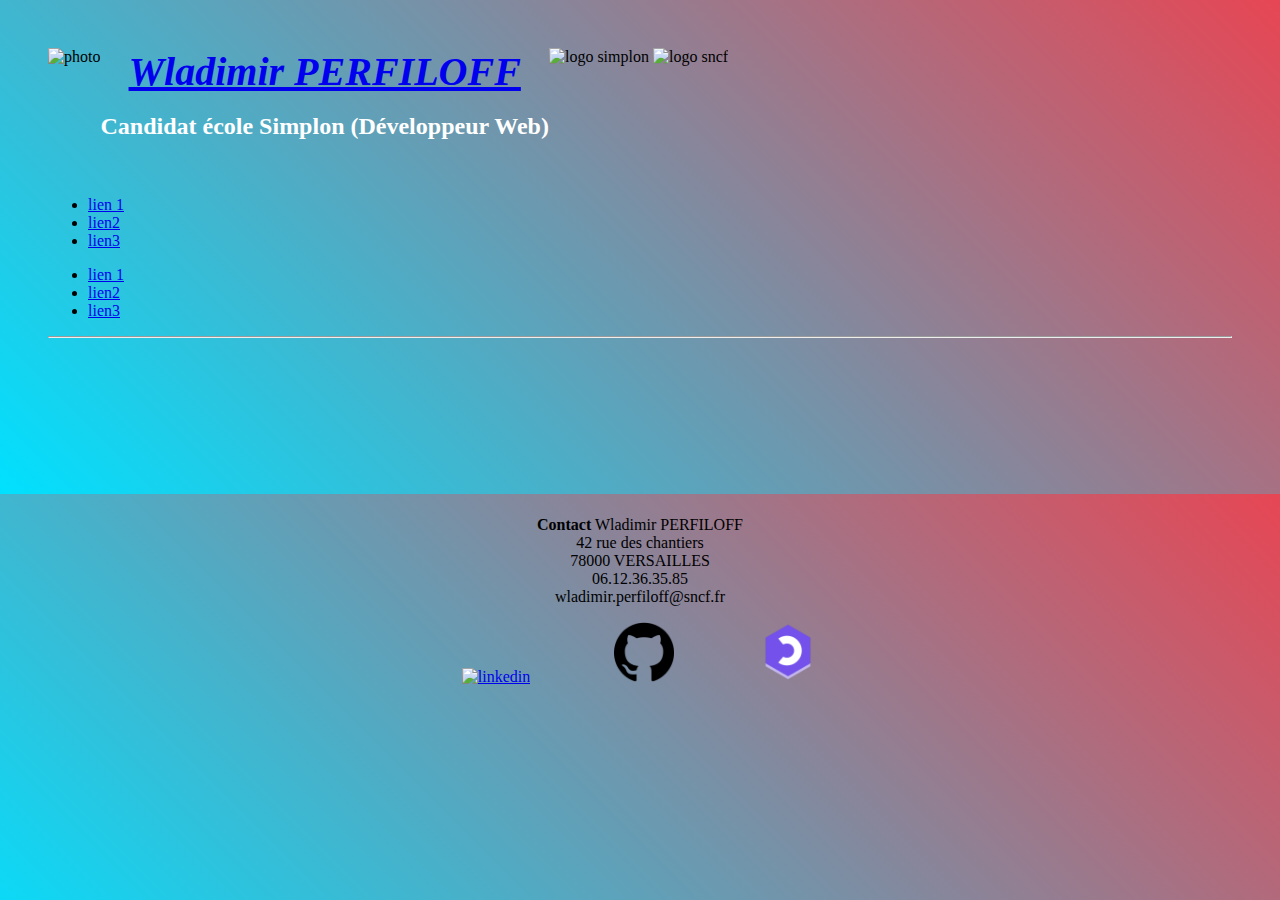
==== index.html @ 5564c2e7 "Update index.html" ====
<!DOCTYPE html>
<html lang="fr">
<head>
    <meta charset="UTF-8">
    <meta http-equiv="X-UA-Compatible" content="IE=edge">
    <meta name="viewport" content="width=device-width, initial-scale=1.0">
    <title>Wladimir PERFILOFF</title>
    <link rel="icon" href="img/avatar.jpg">
    <link rel="stylesheet" href="simplon.css">
</head>

<body>
    <header class="header">
        <div class="header_center">
            <img src="img/photo.jpg" alt="photo" class="photo">
        </div>
        <div>
        <h1 class="name"><a href="index.html"><em>Wladimir PERFILOFF</em></a></h1><br>
        <h2 class="work">Candidat école Simplon (Développeur Web)</h2>
    </div>
        <div class="logo">
            <img src="img/simplon.png" alt="logo simplon" class="logo_simplon">
            <img src="img/sncf.png" alt="logo sncf" class="logo_sncf">
        </div>
    </header> 
    <div class="main">
        <div></div>
        <div class="avatar"> <img src="img/avatar.jpg" alt="">
        </div>
     
        <aside class="slide_barre">
            <ul>
                <li><a href="#">lien 1</a></li>
                <li><a href="#">lien2</a></li>
                <li><a href="#">lien3</a></li>
            </ul>
            <ul>
                <li><a href="#">lien 1</a></li>
                <li><a href="#">lien2</a></li>
                <li><a href="#">lien3</a></li>
            </ul>
        </aside> 
    </div>
     <hr>
    <footer class="footer">
        <div class="map">
            <iframe src="https://www.google.com/maps/embed?pb=!1m18!1m12!1m3!1d2628.3279969630103!2d2.1383327154907468!3d48.79471831314214!2m3!1f0!2f0!3f0!3m2!1i1024!2i768!4f13.1!3m3!1m2!1s0x47e67c337fcab27d%3A0xac7ad3ec5b3e0080!2s42%20Rue%20des%20Chantiers%2C%2078000%20Versailles!5e0!3m2!1sfr!2sfr!4v1679324725659!5m2!1sfr!2sfr" width="300px" height= auto style="border:0;" allowfullscreen="" loading="lazy" referrerpolicy="no-referrer-when-downgrade"></iframe>
        </div>
        <div class="contact">
            <p><strong>Contact</strong> Wladimir PERFILOFF <br> 42 rue des chantiers <br>78000 VERSAILLES <br>06.12.36.35.85 <br>wladimir.perfiloff@sncf.fr</p>

        </div>
        <div class="social">
        <a href="https://www.linkedin.com/in/wladimir-perfiloff-76b847147/"><img src="img/linkedin.avif" alt="linkedin" class="RS"></a>
        <a href="https://github.com/Wlad-dev/Wlad-dev.github.io"><img src="img/guitHub.png" alt="github" class="RS"></a>
        <a href="https://openclassrooms.com/fr/members/xbh7r9gq9b02"><img src="img/open_class_room.png" alt=" open class room" class="RS"></a>
        </div>
    </footer>
</body>

</html>
---- simplon.css ----
/*ALL*/ 
*{                                                                                           
    box-sizing: border-box;
}

                                              /* HEADER*/

.header{
    display: flex;
    margin-bottom: 40px;
}
.header_center{
    flex-direction: column;
}
.name{
    text-align: center ;
    color: white;
    margin: 0%;
    font-size: 2.5em;
    font-family: Georgia, 'Times New Roman', Times, serif;
}

.photo{
    width: auto;
    height: 200px;
    margin: 0%;

}

.work{
    text-align: center ;
    color: white;
    margin: 0%;
}                                              
.logo{
    float: right;
    margin: 0%;
   
} 
.logo_sncf, .logo_simplon{
    width: 80px;
    height: 60px;
} 
/*                              
.nav {
    text-align: center;
    background-image: linear-gradient(45deg,  rgb(231, 70, 84), rgb(0, 225, 255)) ;
}
.nav a{
    color: rgb(255, 255, 255);
    text-decoration: none;
    margin: 60px;
    
}
.nav a:hover{
    color: red;
}  
*/                

                                              /*BODY*/
body {
    background-image: linear-gradient(45deg, rgb(0, 225, 255), rgb(231, 70, 84)) ;
     padding: 40px;
}

.avatar
    {
     display: flex;
     justify-content: center;
}
/*
.avatar{
    display: flex;
    justify-content: center;
}
*/
.aside{
    flex: none;
   width: 200px;
}
 


                                              /*FOOTER*/

footer{
    text-align: center;
    height: 100px;
}

.RS{
    width: auto;
    height: 60px;
}

img.RS{
    margin: 0 40px;
}
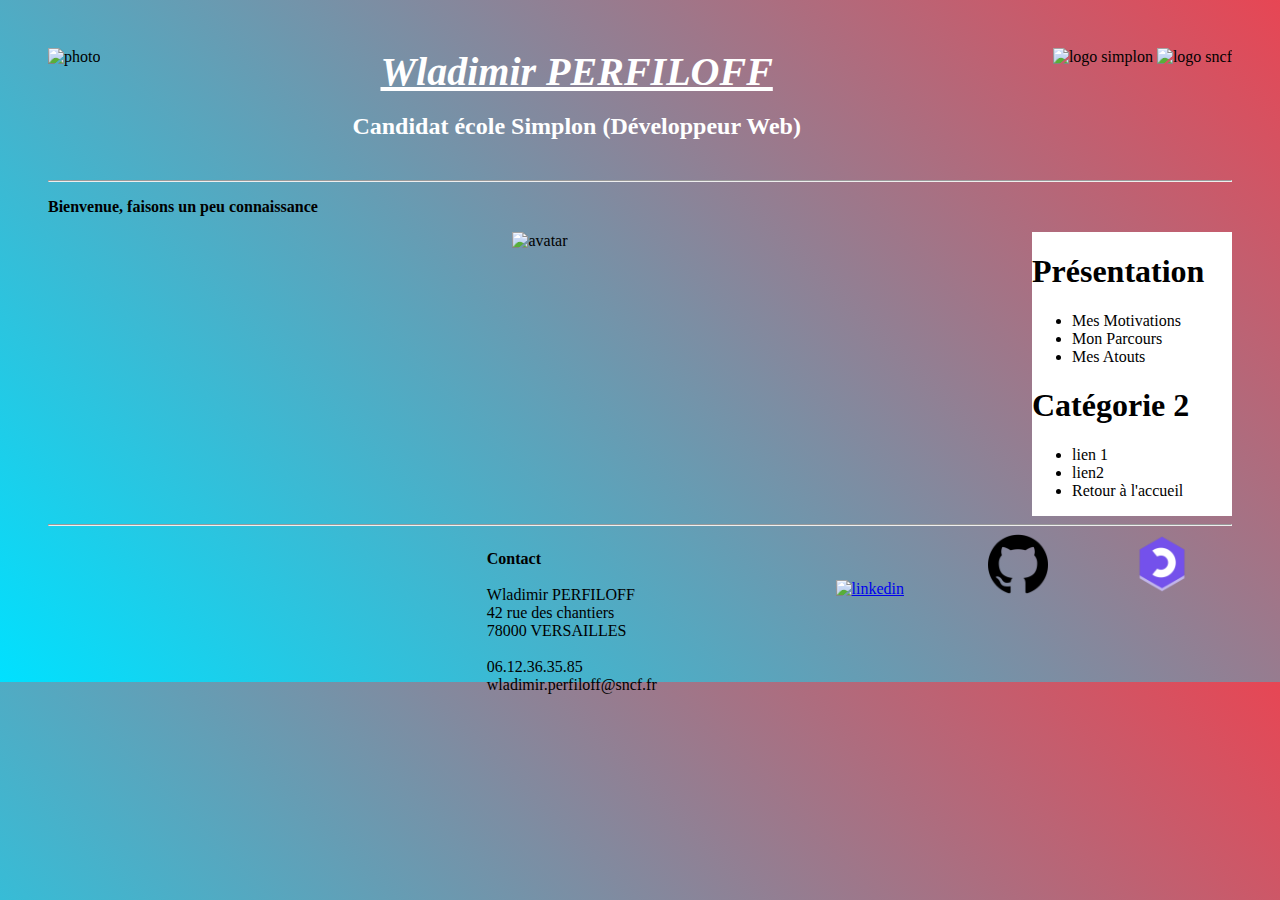
==== commit 16488bfa: "Update index.html" ====
--- a/index.html
+++ b/index.html
@@ -10,6 +10,9 @@
 </head>
 
 <body>
+
+<!-- header-->   
+
     <header class="header">
         <div class="header_center">
             <img src="img/photo.jpg" alt="photo" class="photo">
@@ -23,31 +26,45 @@
             <img src="img/sncf.png" alt="logo sncf" class="logo_sncf">
         </div>
     </header> 
+    <hr>
+
+<!--content-->
+
+    <div class="welcome">
+        <p><strong>Bienvenue, faisons un peu connaissance</strong></p>
+    </div>
     <div class="main">
-        <div></div>
-        <div class="avatar"> <img src="img/avatar.jpg" alt="">
+        <div class="first_flex"></div>
+        <div class="avatar"> <img src="img/avatar.jpg" alt="avatar">
         </div>
-     
+
+<!-- slide barre-->  
+
         <aside class="slide_barre">
+            <h1>Présentation</h1>
+            <ul>
+                <li><a href="motivations.html">Mes Motivations</a></li>
+                <li><a href="parcours.html">Mon Parcours</a></li>
+                <li><a href="atouts.html">Mes Atouts</a></li>
+            </ul>
+            <h1>Catégorie 2</h1>
             <ul>
                 <li><a href="#">lien 1</a></li>
                 <li><a href="#">lien2</a></li>
-                <li><a href="#">lien3</a></li>
-            </ul>
-            <ul>
-                <li><a href="#">lien 1</a></li>
-                <li><a href="#">lien2</a></li>
-                <li><a href="#">lien3</a></li>
+                <li><a href="index.html">Retour à l'accueil</a></li>
             </ul>
         </aside> 
     </div>
-     <hr>
+
+<!-- footer-->
+
+     <hr class="body_end">
     <footer class="footer">
         <div class="map">
             <iframe src="https://www.google.com/maps/embed?pb=!1m18!1m12!1m3!1d2628.3279969630103!2d2.1383327154907468!3d48.79471831314214!2m3!1f0!2f0!3f0!3m2!1i1024!2i768!4f13.1!3m3!1m2!1s0x47e67c337fcab27d%3A0xac7ad3ec5b3e0080!2s42%20Rue%20des%20Chantiers%2C%2078000%20Versailles!5e0!3m2!1sfr!2sfr!4v1679324725659!5m2!1sfr!2sfr" width="300px" height= auto style="border:0;" allowfullscreen="" loading="lazy" referrerpolicy="no-referrer-when-downgrade"></iframe>
         </div>
         <div class="contact">
-            <p><strong>Contact</strong> Wladimir PERFILOFF <br> 42 rue des chantiers <br>78000 VERSAILLES <br>06.12.36.35.85 <br>wladimir.perfiloff@sncf.fr</p>
+            <p><strong>Contact</strong><br><br> Wladimir PERFILOFF <br> 42 rue des chantiers <br>78000 VERSAILLES <br><br>06.12.36.35.85 <br>wladimir.perfiloff@sncf.fr</p>
 
         </div>
         <div class="social">
--- a/simplon.css
+++ b/simplon.css
@@ -1,12 +1,24 @@
-                                              /*ALL*/ 
+/*ALL*/
+
+
 *{                                                                                           
     box-sizing: border-box;
 }
 
-                                              /* HEADER*/
 
+/* HEADER*/
+
+
+
+.header a{
+    color: #FFF;
+}
+.header a:hover{
+    color: red;
+}
 .header{
     display: flex;
+    justify-content: space-between;
     margin-bottom: 40px;
 }
 .header_center{
@@ -41,58 +53,62 @@
     width: 80px;
     height: 60px;
 } 
-/*                              
-.nav {
-    text-align: center;
-    background-image: linear-gradient(45deg,  rgb(231, 70, 84), rgb(0, 225, 255)) ;
-}
-.nav a{
-    color: rgb(255, 255, 255);
-    text-decoration: none;
-    margin: 60px;
-    
-}
-.nav a:hover{
-    color: red;
-}  
-*/                
 
-                                              /*BODY*/
+/*BODY*/
+
+
+
+
 body {
     background-image: linear-gradient(45deg, rgb(0, 225, 255), rgb(231, 70, 84)) ;
      padding: 40px;
 }
 
-.avatar
-    {
-     display: flex;
-     justify-content: center;
+.main{
+    display: flex;
+    justify-content: space-between;
 }
-/*
+
+
 .avatar{
     display: flex;
     justify-content: center;
+    width: 700px;
+    height: auto;
 }
-*/
-.aside{
+.slide_barre{
     flex: none;
    width: 200px;
+   background: #FFF;
+}
+
+.slide_barre a{
+    text-decoration: none;
+    color: black;
+}
+.slide_barre a:hover{
+    color: rgb(0, 225, 255);
 }
  
 
 
-                                              /*FOOTER*/
+/*FOOTER*/
 
-footer{
-    text-align: center;
+
+.footer{
+    display: flex;
+    justify-content: space-between;
     height: 100px;
 }
 
-.RS{
+.social{
+    justify-content: flex-end;
+}
+
+
+
+img.RS{
     width: auto;
     height: 60px;
-}
-
-img.RS{
     margin: 0 40px;
 }
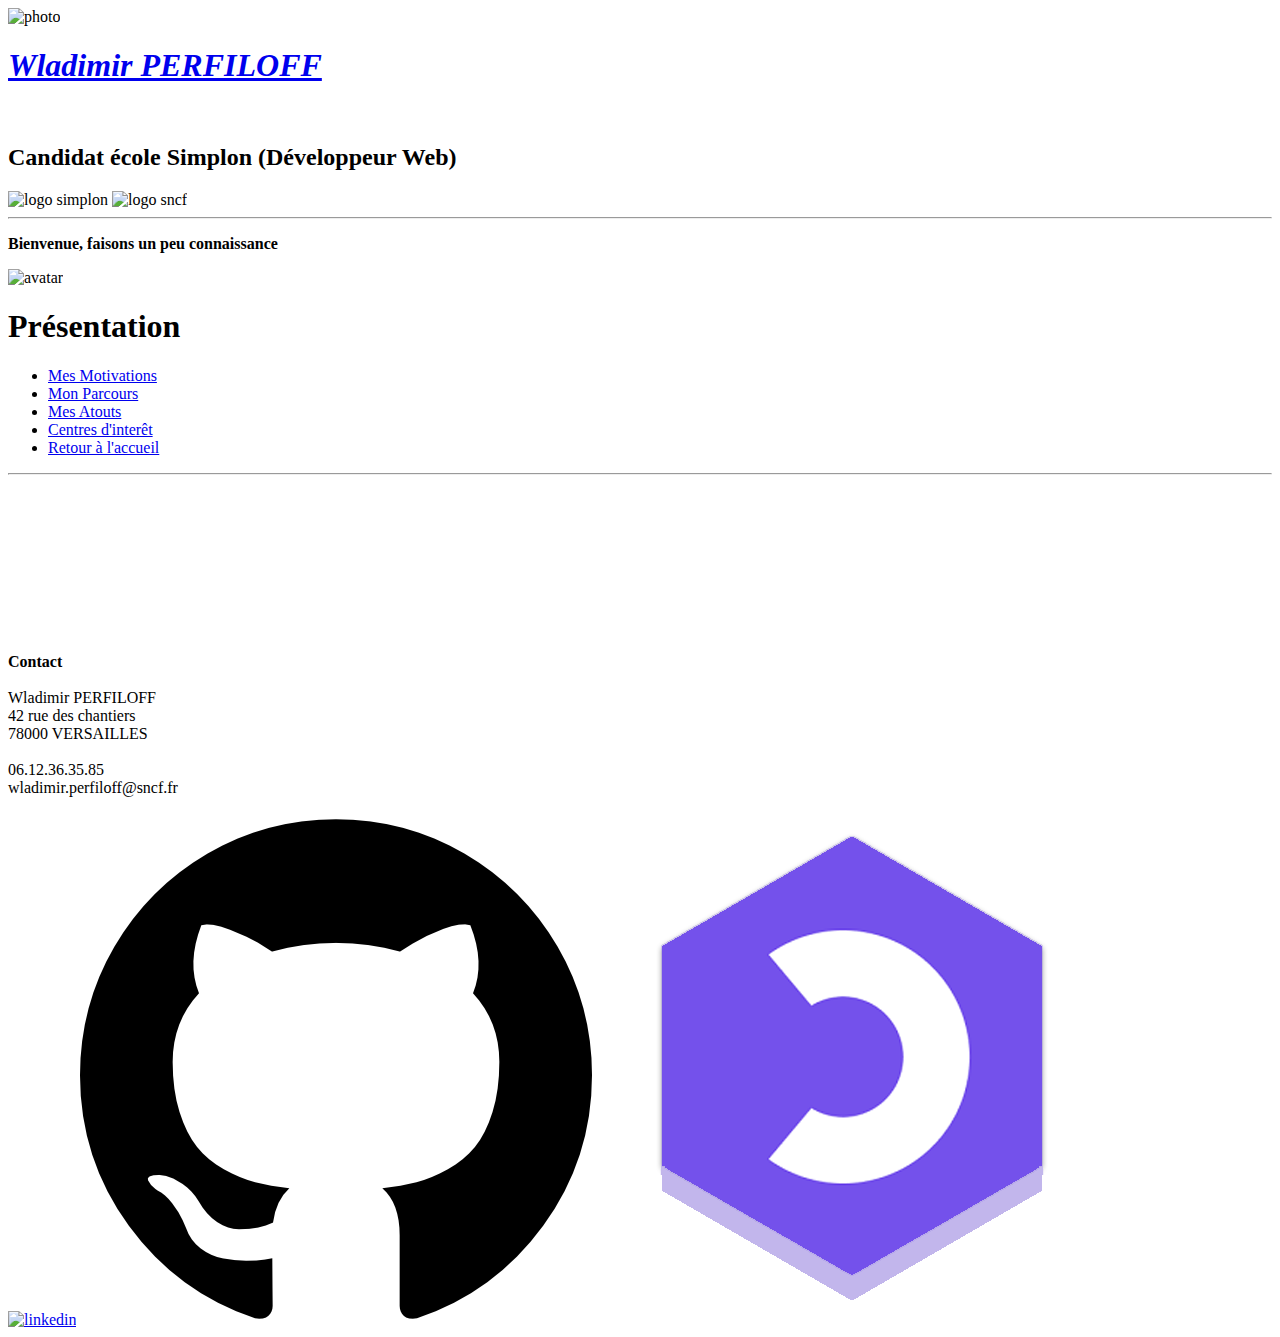
==== commit af6b915c: "Add files via upload" ====
--- a/index.html
+++ b/index.html
@@ -20,7 +20,7 @@
         <div>
         <h1 class="name"><a href="index.html"><em>Wladimir PERFILOFF</em></a></h1><br>
         <h2 class="work">Candidat école Simplon (Développeur Web)</h2>
-    </div>
+        </div>
         <div class="logo">
             <img src="img/simplon.png" alt="logo simplon" class="logo_simplon">
             <img src="img/sncf.png" alt="logo sncf" class="logo_sncf">
@@ -35,7 +35,8 @@
     </div>
     <div class="main">
         <div class="first_flex"></div>
-        <div class="avatar"> <img src="img/avatar.jpg" alt="avatar">
+        <div class="avatar"> 
+            <img src="img/avatar.jpg" alt="avatar">
         </div>
 
 <!-- slide barre-->  
@@ -46,11 +47,7 @@
                 <li><a href="motivations.html">Mes Motivations</a></li>
                 <li><a href="parcours.html">Mon Parcours</a></li>
                 <li><a href="atouts.html">Mes Atouts</a></li>
-            </ul>
-            <h1>Catégorie 2</h1>
-            <ul>
-                <li><a href="#">lien 1</a></li>
-                <li><a href="#">lien2</a></li>
+                <li><a href="interets.html">Centres d'interêt</a></li>
                 <li><a href="index.html">Retour à l'accueil</a></li>
             </ul>
         </aside> 
@@ -58,21 +55,20 @@
 
 <!-- footer-->
 
-     <hr class="body_end">
+    <hr class="body_end">
     <footer class="footer">
         <div class="map">
             <iframe src="https://www.google.com/maps/embed?pb=!1m18!1m12!1m3!1d2628.3279969630103!2d2.1383327154907468!3d48.79471831314214!2m3!1f0!2f0!3f0!3m2!1i1024!2i768!4f13.1!3m3!1m2!1s0x47e67c337fcab27d%3A0xac7ad3ec5b3e0080!2s42%20Rue%20des%20Chantiers%2C%2078000%20Versailles!5e0!3m2!1sfr!2sfr!4v1679324725659!5m2!1sfr!2sfr" width="300px" height= auto style="border:0;" allowfullscreen="" loading="lazy" referrerpolicy="no-referrer-when-downgrade"></iframe>
         </div>
         <div class="contact">
             <p><strong>Contact</strong><br><br> Wladimir PERFILOFF <br> 42 rue des chantiers <br>78000 VERSAILLES <br><br>06.12.36.35.85 <br>wladimir.perfiloff@sncf.fr</p>
-
         </div>
         <div class="social">
-        <a href="https://www.linkedin.com/in/wladimir-perfiloff-76b847147/"><img src="img/linkedin.avif" alt="linkedin" class="RS"></a>
-        <a href="https://github.com/Wlad-dev/Wlad-dev.github.io"><img src="img/guitHub.png" alt="github" class="RS"></a>
-        <a href="https://openclassrooms.com/fr/members/xbh7r9gq9b02"><img src="img/open_class_room.png" alt=" open class room" class="RS"></a>
+            <a href="https://www.linkedin.com/in/wladimir-perfiloff-76b847147/"><img src="img/linkedin.avif" alt="linkedin" class="RS"></a>
+            <a href="https://github.com/Wlad-dev/Wlad-dev.github.io"><img src="img/guitHub.png" alt="github" class="RS"></a>
+            <a href="https://openclassrooms.com/fr/members/xbh7r9gq9b02"><img src="img/open_class_room.png" alt=" open class room" class="RS"></a>
         </div>
     </footer>
 </body>
 
-</html>
+</html>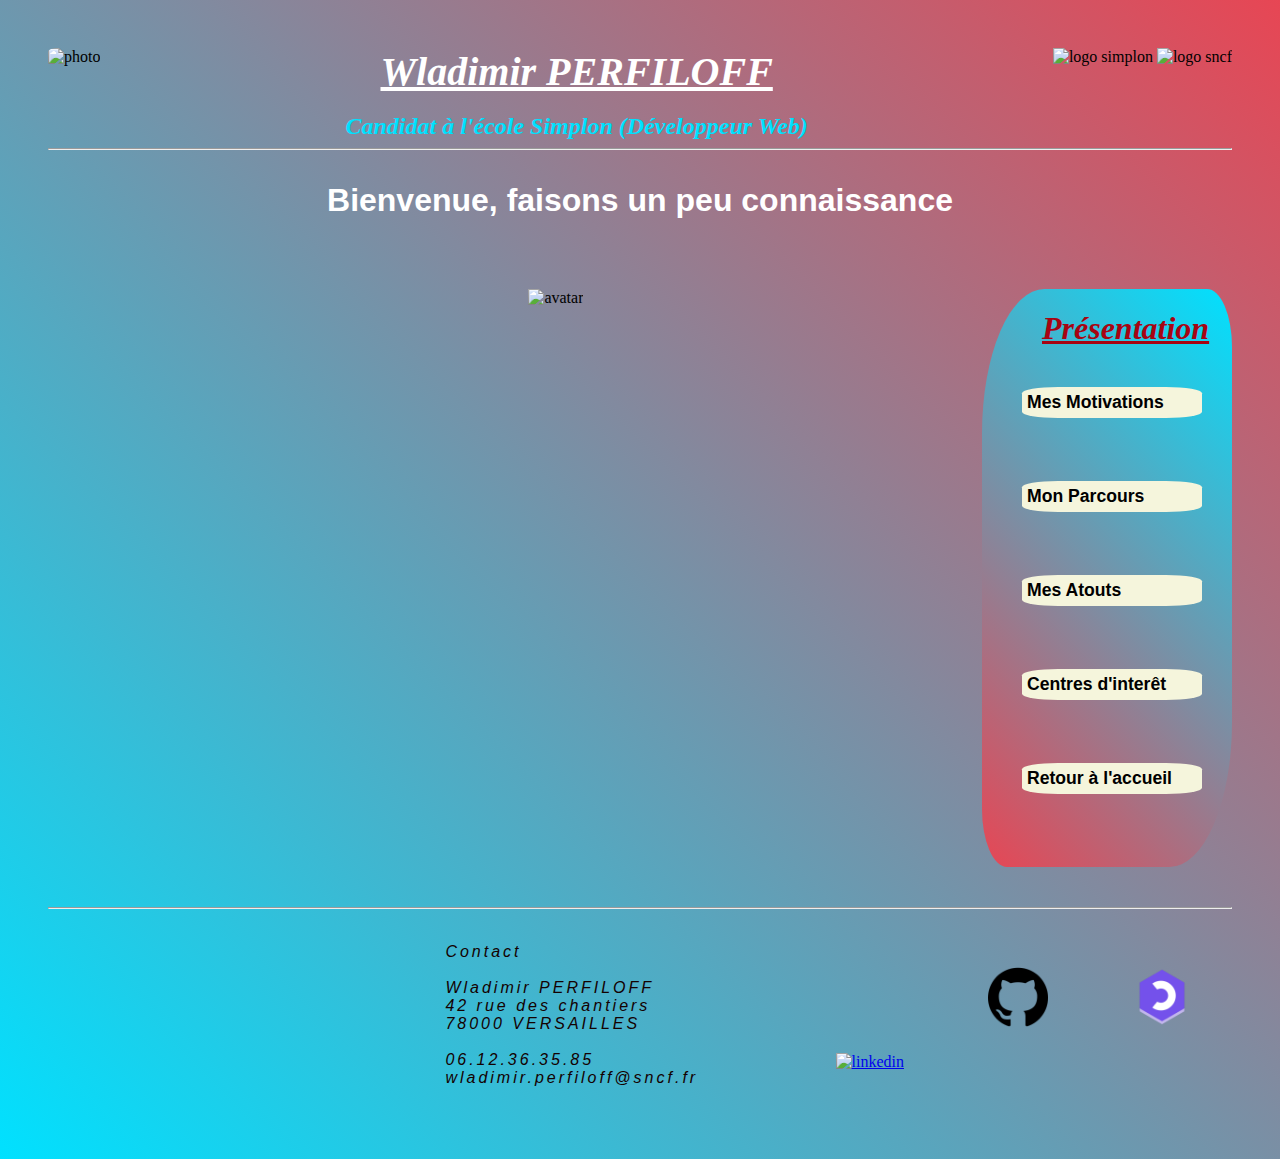
==== commit 92d5454d: "Add files via upload" ====
--- a/index.html
+++ b/index.html
@@ -19,7 +19,7 @@
         </div>
         <div>
         <h1 class="name"><a href="index.html"><em>Wladimir PERFILOFF</em></a></h1><br>
-        <h2 class="work">Candidat école Simplon (Développeur Web)</h2>
+        <h2 class="work"><em> Candidat à l'école Simplon (Développeur Web)</em></h2>
         </div>
         <div class="logo">
             <img src="img/simplon.png" alt="logo simplon" class="logo_simplon">
--- a/simplon.css
+++ b/simplon.css
@@ -0,0 +1,196 @@
+/*ALL*/
+
+
+*{                                                                                           
+    box-sizing: border-box;
+}
+
+
+/* HEADER*/
+
+
+
+.header a{
+    color: #FFF;
+}
+
+.header a:hover{
+    color: red;
+}
+
+.header{
+    display: flex;
+    justify-content: space-between;
+    margin:0%;
+}
+
+.header_center{
+    flex-direction: column;
+    flex-grow: 0;
+}
+
+.photo{
+    width: auto;
+    height: 200px;
+    margin: 0%;
+    border-radius: 20%;
+}
+
+.name{
+    text-align: center ;
+    color: white;
+    margin: 0%;
+    font-size: 2.5em;
+    font-family: Georgia, 'Times New Roman', Times, serif;
+}
+
+.work{
+    text-align: center ;
+    color: rgb(0, 225, 255);
+    margin: 0%;
+}       
+
+.logo{
+    float: right;
+    margin: 0%;
+} 
+
+.logo_sncf, .logo_simplon{
+    width: 80px;
+    height: 60px;
+} 
+
+
+
+/*BODY*/
+
+
+body{
+    background: no-repeat center center / cover linear-gradient(45deg, rgb(0, 225, 255), rgb(231, 70, 84))  ;
+     padding: 40px;
+}
+
+.welcome{
+    text-align: center;
+    font-size: 2em;
+    font-family:cursive, sans-serif ;
+    color: #FFF;
+    margin-bottom: 70px;
+}
+
+.main{
+    display: flex;
+    justify-content: space-between;
+    height:auto
+}
+
+/* CONTENT*/
+
+.first_flex{
+    display: flex;
+    flex-grow: .35;
+}
+
+.first_flex_pres{
+    display: flex;
+    flex-grow:.7;
+}
+
+.avatar{
+    display: flex;
+    justify-content: center;
+    flex-grow: .3;
+    width: 700px;
+    height: auto;
+}
+
+.content li{
+    padding-bottom: 40px;
+    font-size: 1.2em;
+    font-weight: bold;
+    font-family: cursive, sans-serif;
+    list-style-type: circle;
+    margin-right: 50px;
+    width: 700px;
+    height: auto;
+}
+
+/*SLIDE BARRE*/
+
+.slide_barre{
+   flex: none;
+   width: 250px;
+   background: linear-gradient(45deg, rgb(231, 70, 84), rgb(0, 225, 255))  ;
+   border-radius: 25% 10%;
+   margin-bottom: 10px;
+   padding-bottom: 10px;
+}
+
+.slide_barre h1{
+    padding-left: 60px;
+    text-decoration: underline;
+    font-style: italic;
+    color: rgb(167, 4, 18);
+    margin-bottom: 40px;
+}
+
+
+.slide_barre a{
+    text-decoration: none;
+    font-weight:700;
+    color: black;
+    list-style-type: none; 
+}
+
+.slide_barre li{
+    list-style-type: none;
+    margin-top: 0%;
+    margin-bottom: 30%;
+    margin-right: 30px;
+    padding: 5px;
+    font-size: 1.1em;
+    font-family: Verdana, Geneva, Tahoma, sans-serif;
+    background-color: beige;
+    border-radius: 20%;
+}
+
+.slide_barre a:hover{
+    color: rgb(255, 2, 2);
+}
+
+ 
+
+/*FOOTER*/
+
+.footer{
+    display: flex;
+    justify-content: space-between;
+    align-self: baseline;
+    height: auto;
+    padding-top: 10px;
+}
+
+.body_end{
+    margin-top: 30px;
+}
+
+.footer p{
+    font-family:Impact, Haettenschweiler, 'Arial Narrow Bold', sans-serif;
+    font-weight: 100;
+    font-style: italic;
+    color: #140101;
+    letter-spacing: 3px;
+}
+.map{
+    margin-top: 30px;
+}
+
+.social{
+    justify-content: flex-end;
+}
+
+img.RS{
+    width: auto;
+    height: 60px;
+    margin: 40px 40px;
+}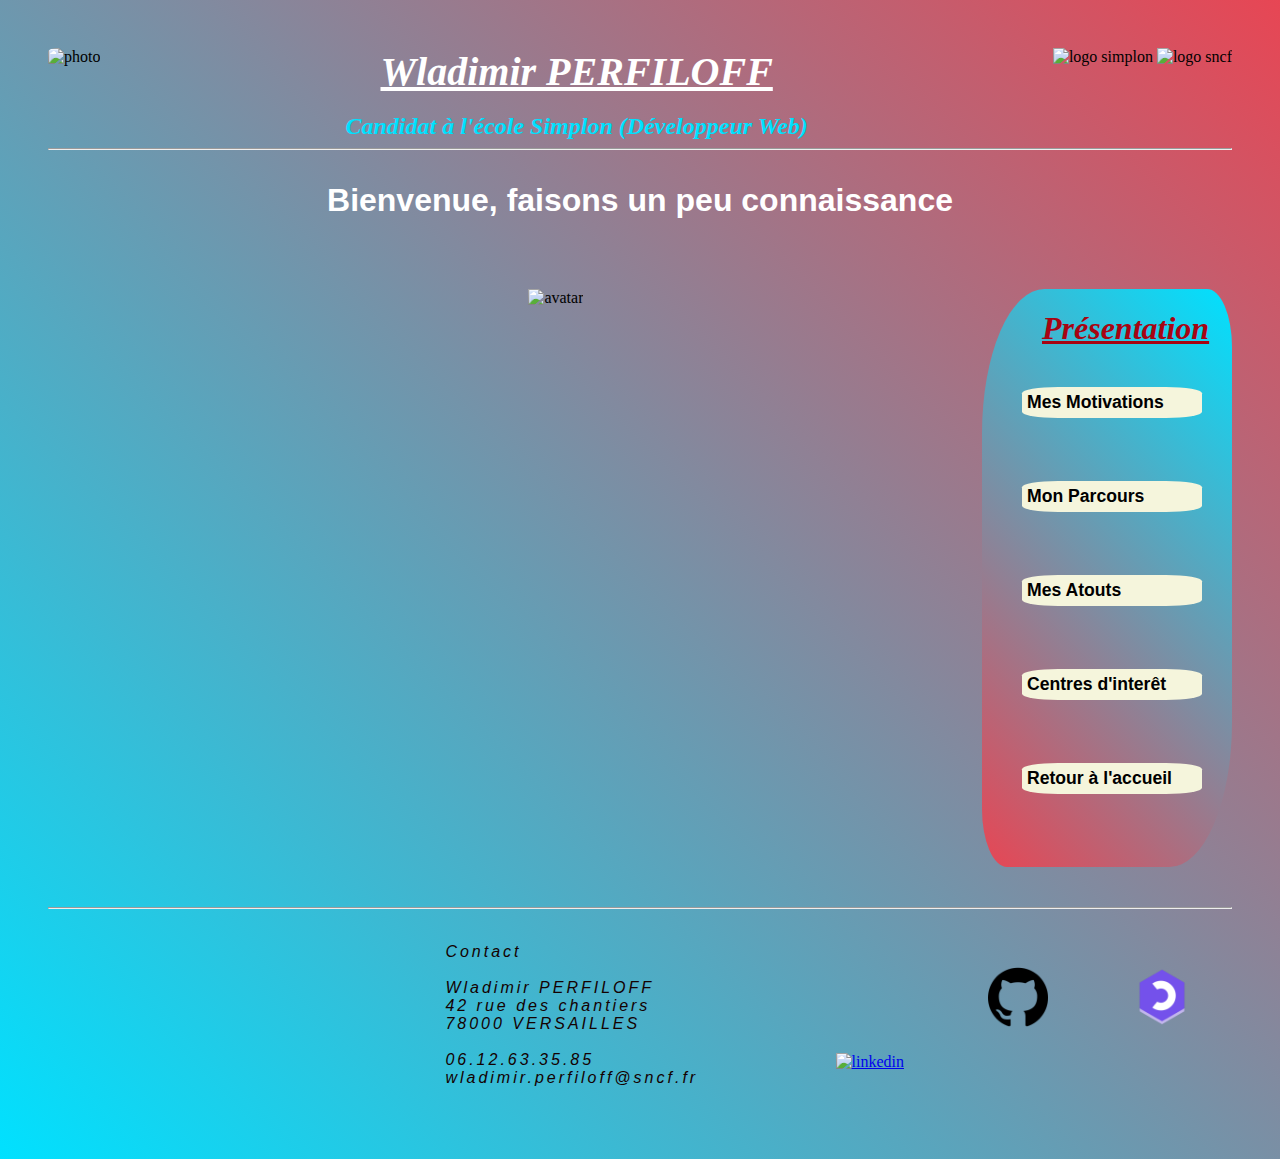
==== commit 581c5576: "Update index.html" ====
--- a/index.html
+++ b/index.html
@@ -61,7 +61,7 @@
             <iframe src="https://www.google.com/maps/embed?pb=!1m18!1m12!1m3!1d2628.3279969630103!2d2.1383327154907468!3d48.79471831314214!2m3!1f0!2f0!3f0!3m2!1i1024!2i768!4f13.1!3m3!1m2!1s0x47e67c337fcab27d%3A0xac7ad3ec5b3e0080!2s42%20Rue%20des%20Chantiers%2C%2078000%20Versailles!5e0!3m2!1sfr!2sfr!4v1679324725659!5m2!1sfr!2sfr" width="300px" height= auto style="border:0;" allowfullscreen="" loading="lazy" referrerpolicy="no-referrer-when-downgrade"></iframe>
         </div>
         <div class="contact">
-            <p><strong>Contact</strong><br><br> Wladimir PERFILOFF <br> 42 rue des chantiers <br>78000 VERSAILLES <br><br>06.12.36.35.85 <br>wladimir.perfiloff@sncf.fr</p>
+            <p><strong>Contact</strong><br><br> Wladimir PERFILOFF <br> 42 rue des chantiers <br>78000 VERSAILLES <br><br>06.12.63.35.85 <br>wladimir.perfiloff@sncf.fr</p>
         </div>
         <div class="social">
             <a href="https://www.linkedin.com/in/wladimir-perfiloff-76b847147/"><img src="img/linkedin.avif" alt="linkedin" class="RS"></a>
@@ -71,4 +71,4 @@
     </footer>
 </body>
 
-</html>+</html>
--- a/simplon.css
+++ b/simplon.css
@@ -93,7 +93,7 @@
 
 .first_flex_pres{
     display: flex;
-    flex-grow:.7;
+    flex-grow:initial;
 }
 
 .avatar{
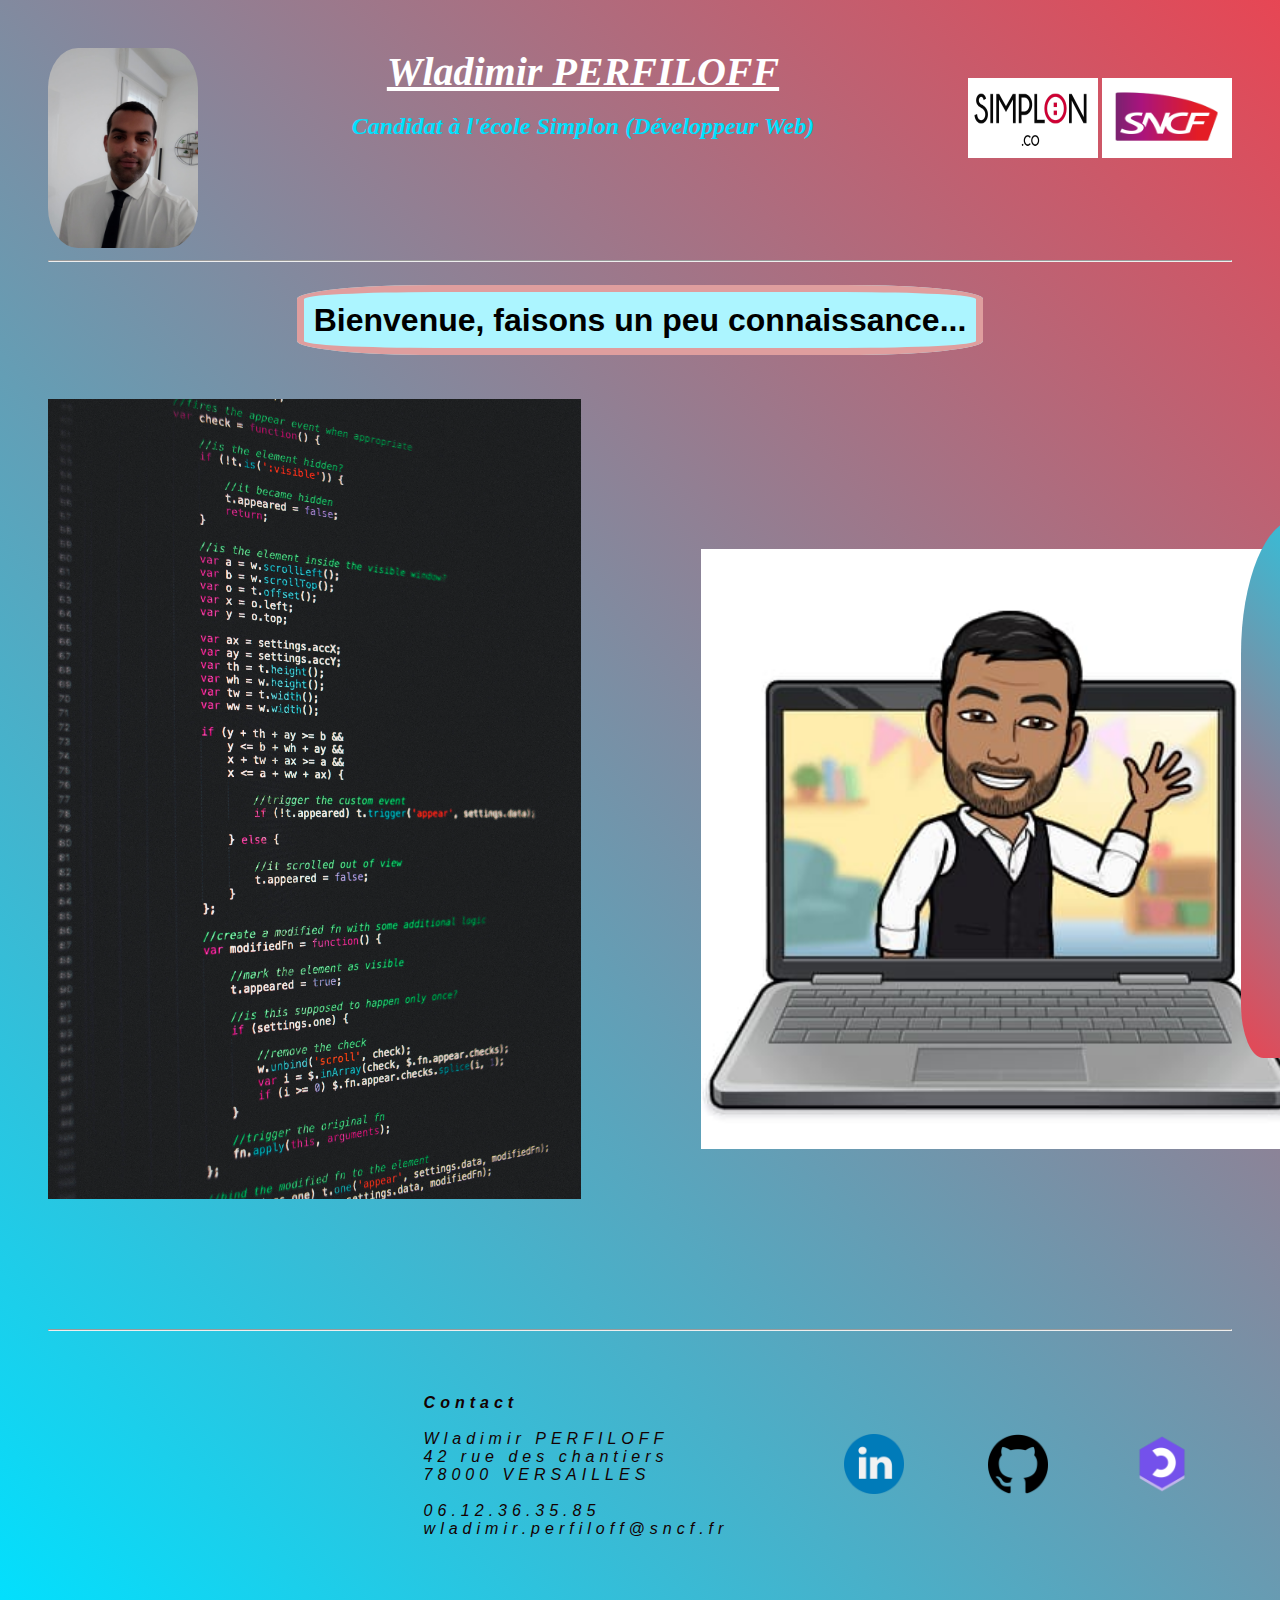
==== commit bb85ebcb: "Add files via upload" ====
--- a/index.html
+++ b/index.html
@@ -14,61 +14,77 @@
 <!-- header-->   
 
     <header class="header">
-        <div class="header_center">
+        <div class="header_pic">
             <img src="img/photo.jpg" alt="photo" class="photo">
         </div>
-        <div>
+
+        <div class="header_center">
         <h1 class="name"><a href="index.html"><em>Wladimir PERFILOFF</em></a></h1><br>
         <h2 class="work"><em> Candidat à l'école Simplon (Développeur Web)</em></h2>
         </div>
-        <div class="logo">
+
+        <div class="header_logo">
             <img src="img/simplon.png" alt="logo simplon" class="logo_simplon">
             <img src="img/sncf.png" alt="logo sncf" class="logo_sncf">
         </div>
+
     </header> 
+
     <hr>
 
 <!--content-->
 
     <div class="welcome">
-        <p><strong>Bienvenue, faisons un peu connaissance</strong></p>
+        <p><strong>Bienvenue, faisons un peu connaissance...</strong></p>
     </div>
+
     <div class="main">
-        <div class="first_flex"></div>
-        <div class="avatar"> 
-            <img src="img/avatar.jpg" alt="avatar">
+
+        <div class="left_img">
+            <img src="img/code_lines.png" alt="Lignes de code">
+        </div>
+
+        <div class="content"> 
+            <img src="img/avatar.jpg" alt="Mon avatar">
         </div>
 
 <!-- slide barre-->  
 
-        <aside class="slide_barre">
-            <h1>Présentation</h1>
-            <ul>
-                <li><a href="motivations.html">Mes Motivations</a></li>
-                <li><a href="parcours.html">Mon Parcours</a></li>
-                <li><a href="atouts.html">Mes Atouts</a></li>
-                <li><a href="interets.html">Centres d'interêt</a></li>
-                <li><a href="index.html">Retour à l'accueil</a></li>
-            </ul>
-        </aside> 
+        <div class="slide">
+            <aside class="slide_barre">
+                <h2>Présentation</h2>
+                    <ul>
+                        <li><a href="motivations.html">Mes Motivations</a></li>
+                        <li><a href="parcours.html">Mon Parcours</a></li>
+                        <li><a href="atouts.html">Mes Atouts</a></li>
+                        <li><a href="interets.html">Centres d'interêt</a></li>
+                        <li><a href="index.html">Retour à l'accueil</a></li>
+                    </ul>
+            </aside>
+        </div>
     </div>
-
 <!-- footer-->
 
     <hr class="body_end">
+    
     <footer class="footer">
+
         <div class="map">
-            <iframe src="https://www.google.com/maps/embed?pb=!1m18!1m12!1m3!1d2628.3279969630103!2d2.1383327154907468!3d48.79471831314214!2m3!1f0!2f0!3f0!3m2!1i1024!2i768!4f13.1!3m3!1m2!1s0x47e67c337fcab27d%3A0xac7ad3ec5b3e0080!2s42%20Rue%20des%20Chantiers%2C%2078000%20Versailles!5e0!3m2!1sfr!2sfr!4v1679324725659!5m2!1sfr!2sfr" width="300px" height= auto style="border:0;" allowfullscreen="" loading="lazy" referrerpolicy="no-referrer-when-downgrade"></iframe>
+            <iframe src="https://www.google.com/maps/embed?pb=!1m18!1m12!1m3!1d2628.3279969630103!2d2.1383327154907468!3d48.79471831314214!2m3!1f0!2f0!3f0!3m2!1i1024!2i768!4f13.1!3m3!1m2!1s0x47e67c337fcab27d%3A0xac7ad3ec5b3e0080!2s42%20Rue%20des%20Chantiers%2C%2078000%20Versailles!5e0!3m2!1sfr!2sfr!4v1679324725659!5m2!1sfr!2sfr" style="border:0;" allowfullscreen="" loading="lazy" referrerpolicy="no-referrer-when-downgrade"></iframe>
         </div>
+
         <div class="contact">
-            <p><strong>Contact</strong><br><br> Wladimir PERFILOFF <br> 42 rue des chantiers <br>78000 VERSAILLES <br><br>06.12.63.35.85 <br>wladimir.perfiloff@sncf.fr</p>
+            <p><strong>Contact</strong><br><br> Wladimir PERFILOFF <br> 42 rue des chantiers <br>78000 VERSAILLES <br><br>06.12.36.35.85 <br>wladimir.perfiloff@sncf.fr</p>
         </div>
+
         <div class="social">
             <a href="https://www.linkedin.com/in/wladimir-perfiloff-76b847147/"><img src="img/linkedin.avif" alt="linkedin" class="RS"></a>
             <a href="https://github.com/Wlad-dev/Wlad-dev.github.io"><img src="img/guitHub.png" alt="github" class="RS"></a>
             <a href="https://openclassrooms.com/fr/members/xbh7r9gq9b02"><img src="img/open_class_room.png" alt=" open class room" class="RS"></a>
         </div>
+
     </footer>
+
 </body>
 
-</html>
+</html>--- a/simplon.css
+++ b/simplon.css
@@ -22,6 +22,13 @@
     display: flex;
     justify-content: space-between;
     margin:0%;
+}
+
+.photo{
+    width: auto;
+    height: 200px;
+    margin: 0%;
+    border-radius: 20%;
 }
 
 .header_center{
@@ -29,13 +36,6 @@
     flex-grow: 0;
 }
 
-.photo{
-    width: auto;
-    height: 200px;
-    margin: 0%;
-    border-radius: 20%;
-}
-
 .name{
     text-align: center ;
     color: white;
@@ -50,14 +50,14 @@
     margin: 0%;
 }       
 
-.logo{
-    float: right;
-    margin: 0%;
+.header_logo{
+    margin: 0%;
+    padding-top: 30px;
 } 
 
 .logo_sncf, .logo_simplon{
-    width: 80px;
-    height: 60px;
+    width: 130px;
+    height: 80px;
 } 
 
 
@@ -71,67 +71,87 @@
 }
 
 .welcome{
-    text-align: center;
+    display: flex;
+    justify-content: center;
     font-size: 2em;
     font-family:cursive, sans-serif ;
-    color: #FFF;
-    margin-bottom: 70px;
+    color: #000000;
+    margin-bottom: 0;
+}
+
+.welcome p strong{
+    flex-shrink: 0;
+    border: 7px solid rgb(223, 158, 158);
+    padding: 10px;
+    border-radius: 20%;
+    background-color: rgb(172, 245, 255) ;
+}
+
+.welcome p{
+    margin-bottom: 60px;
 }
 
 .main{
     display: flex;
-    justify-content: space-between;
-    height:auto
+    height: 900px;
+    align-items: center;
+}
+
+.main div:nth-child(1){
+    height: 900px;
+    flex-grow: .2;
+    padding: 0%;
+}
+
+.main div:nth-child(2){
+    height: 600px;
+   flex-grow: 8;
+}
+
+.main div:nth-child(3){
+    height: 700px;
+    flex-grow: 5;
+    flex: none;
 }
 
 /* CONTENT*/
 
-.first_flex{
-    display: flex;
-    flex-grow: .35;
-}
-
-.first_flex_pres{
-    display: flex;
-    flex-grow:initial;
-}
-
-.avatar{
-    display: flex;
-    justify-content: center;
-    flex-grow: .3;
-    width: 700px;
-    height: auto;
+.content{
+    display: flex;
+    padding-left: 30px;
+    padding-right: 30px;
+}
+
+.content img{
+    margin-left: 15%;
+    margin-right: 15%;
 }
 
 .content li{
-    padding-bottom: 40px;
     font-size: 1.2em;
     font-weight: bold;
     font-family: cursive, sans-serif;
     list-style-type: circle;
     margin-right: 50px;
-    width: 700px;
-    height: auto;
+    margin-bottom: 40px;
 }
 
 /*SLIDE BARRE*/
 
 .slide_barre{
-   flex: none;
-   width: 250px;
    background: linear-gradient(45deg, rgb(231, 70, 84), rgb(0, 225, 255))  ;
    border-radius: 25% 10%;
    margin-bottom: 10px;
    padding-bottom: 10px;
 }
 
-.slide_barre h1{
+.slide_barre h2{
     padding-left: 60px;
     text-decoration: underline;
     font-style: italic;
     color: rgb(167, 4, 18);
     margin-bottom: 40px;
+    padding-top: 30px;
 }
 
 
@@ -165,7 +185,7 @@
 .footer{
     display: flex;
     justify-content: space-between;
-    align-self: baseline;
+    align-items: center;
     height: auto;
     padding-top: 10px;
 }
@@ -175,14 +195,19 @@
 }
 
 .footer p{
-    font-family:Impact, Haettenschweiler, 'Arial Narrow Bold', sans-serif;
-    font-weight: 100;
+    font-family:'Franklin Gothic Medium', 'Arial Narrow', Arial, sans-serif;
+    font: weight 100px;
     font-style: italic;
     color: #140101;
-    letter-spacing: 3px;
+    letter-spacing: 5px;
 }
 .map{
     margin-top: 30px;
+}
+
+iframe{
+    width: auto;
+    height: 200px;
 }
 
 .social{
@@ -193,4 +218,4 @@
     width: auto;
     height: 60px;
     margin: 40px 40px;
-}+}
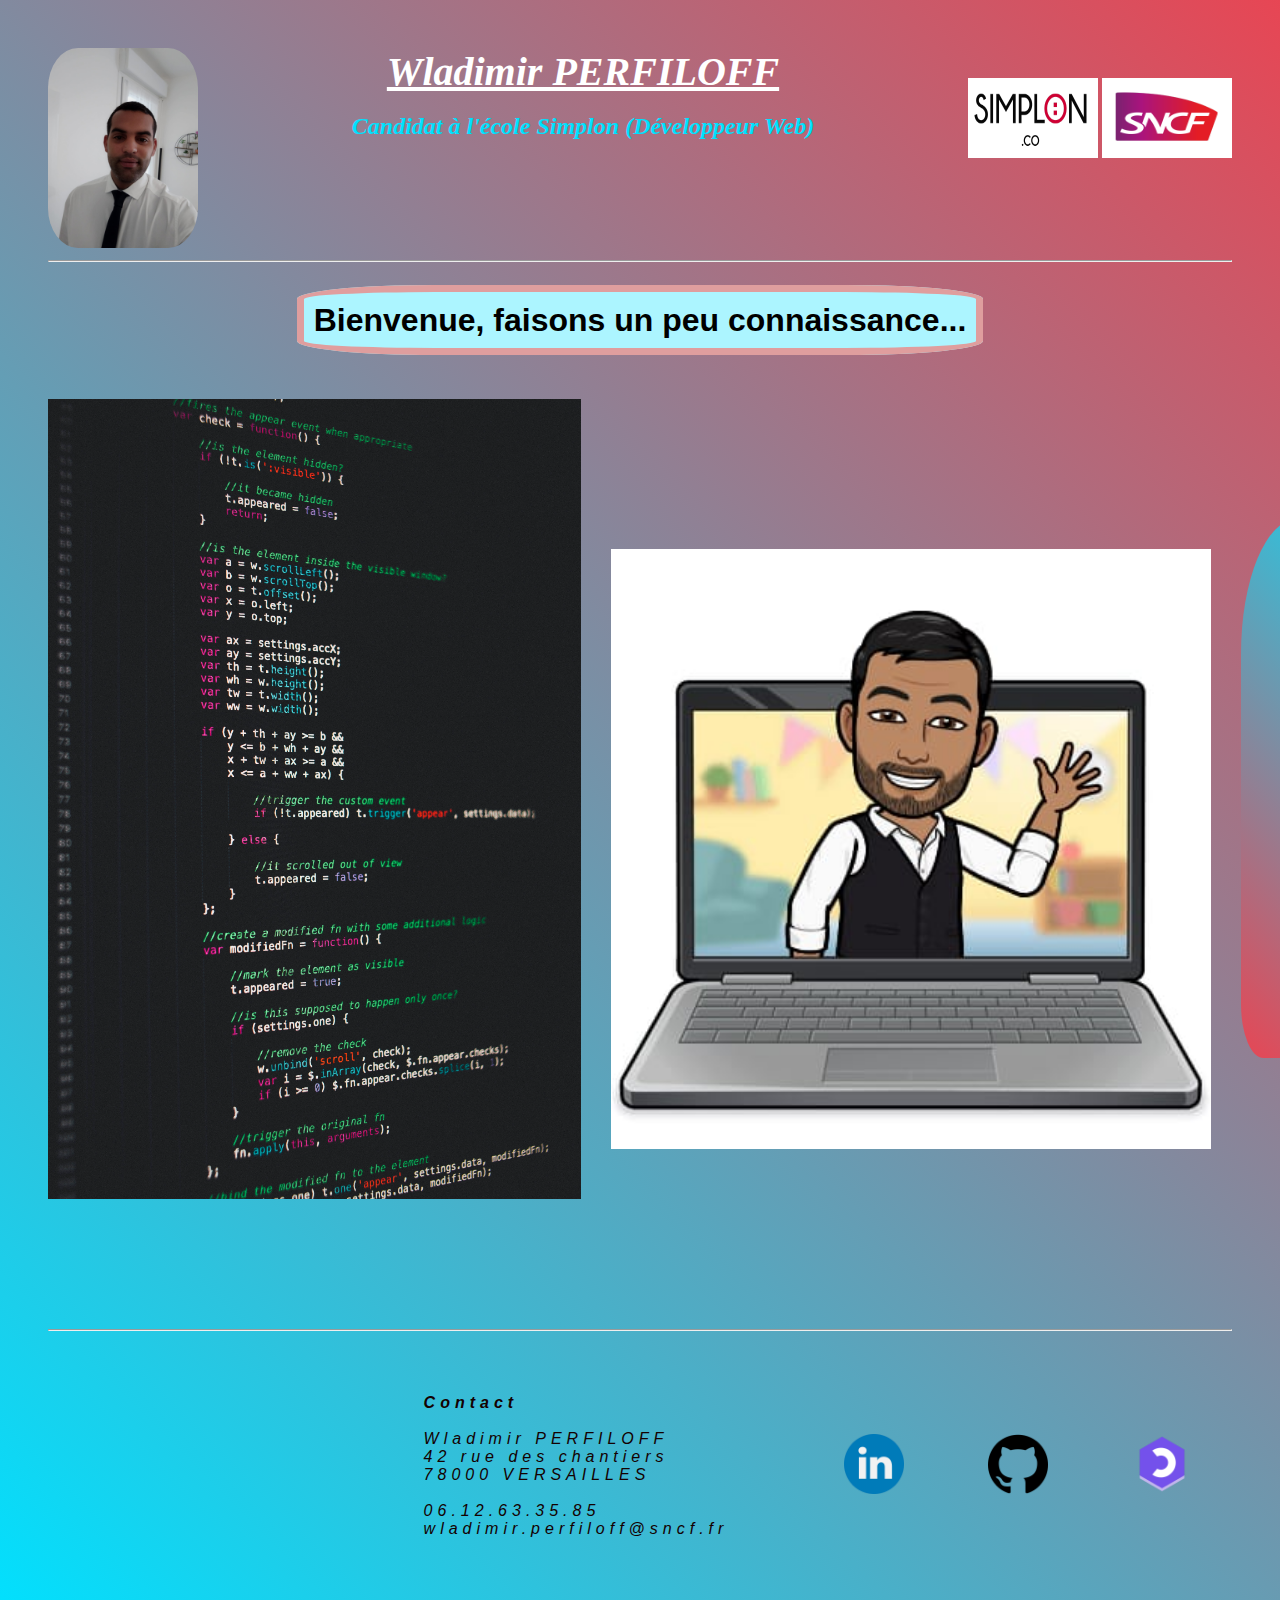
==== commit f090a68c: "Update index.html" ====
--- a/index.html
+++ b/index.html
@@ -74,7 +74,7 @@
         </div>
 
         <div class="contact">
-            <p><strong>Contact</strong><br><br> Wladimir PERFILOFF <br> 42 rue des chantiers <br>78000 VERSAILLES <br><br>06.12.36.35.85 <br>wladimir.perfiloff@sncf.fr</p>
+            <p><strong>Contact</strong><br><br> Wladimir PERFILOFF <br> 42 rue des chantiers <br>78000 VERSAILLES <br><br>06.12.63.35.85 <br>wladimir.perfiloff@sncf.fr</p>
         </div>
 
         <div class="social">
@@ -87,4 +87,4 @@
 
 </body>
 
-</html>+</html>
--- a/simplon.css
+++ b/simplon.css
@@ -123,7 +123,7 @@
 }
 
 .content img{
-    margin-left: 15%;
+    margin-left: 0%;
     margin-right: 15%;
 }
 
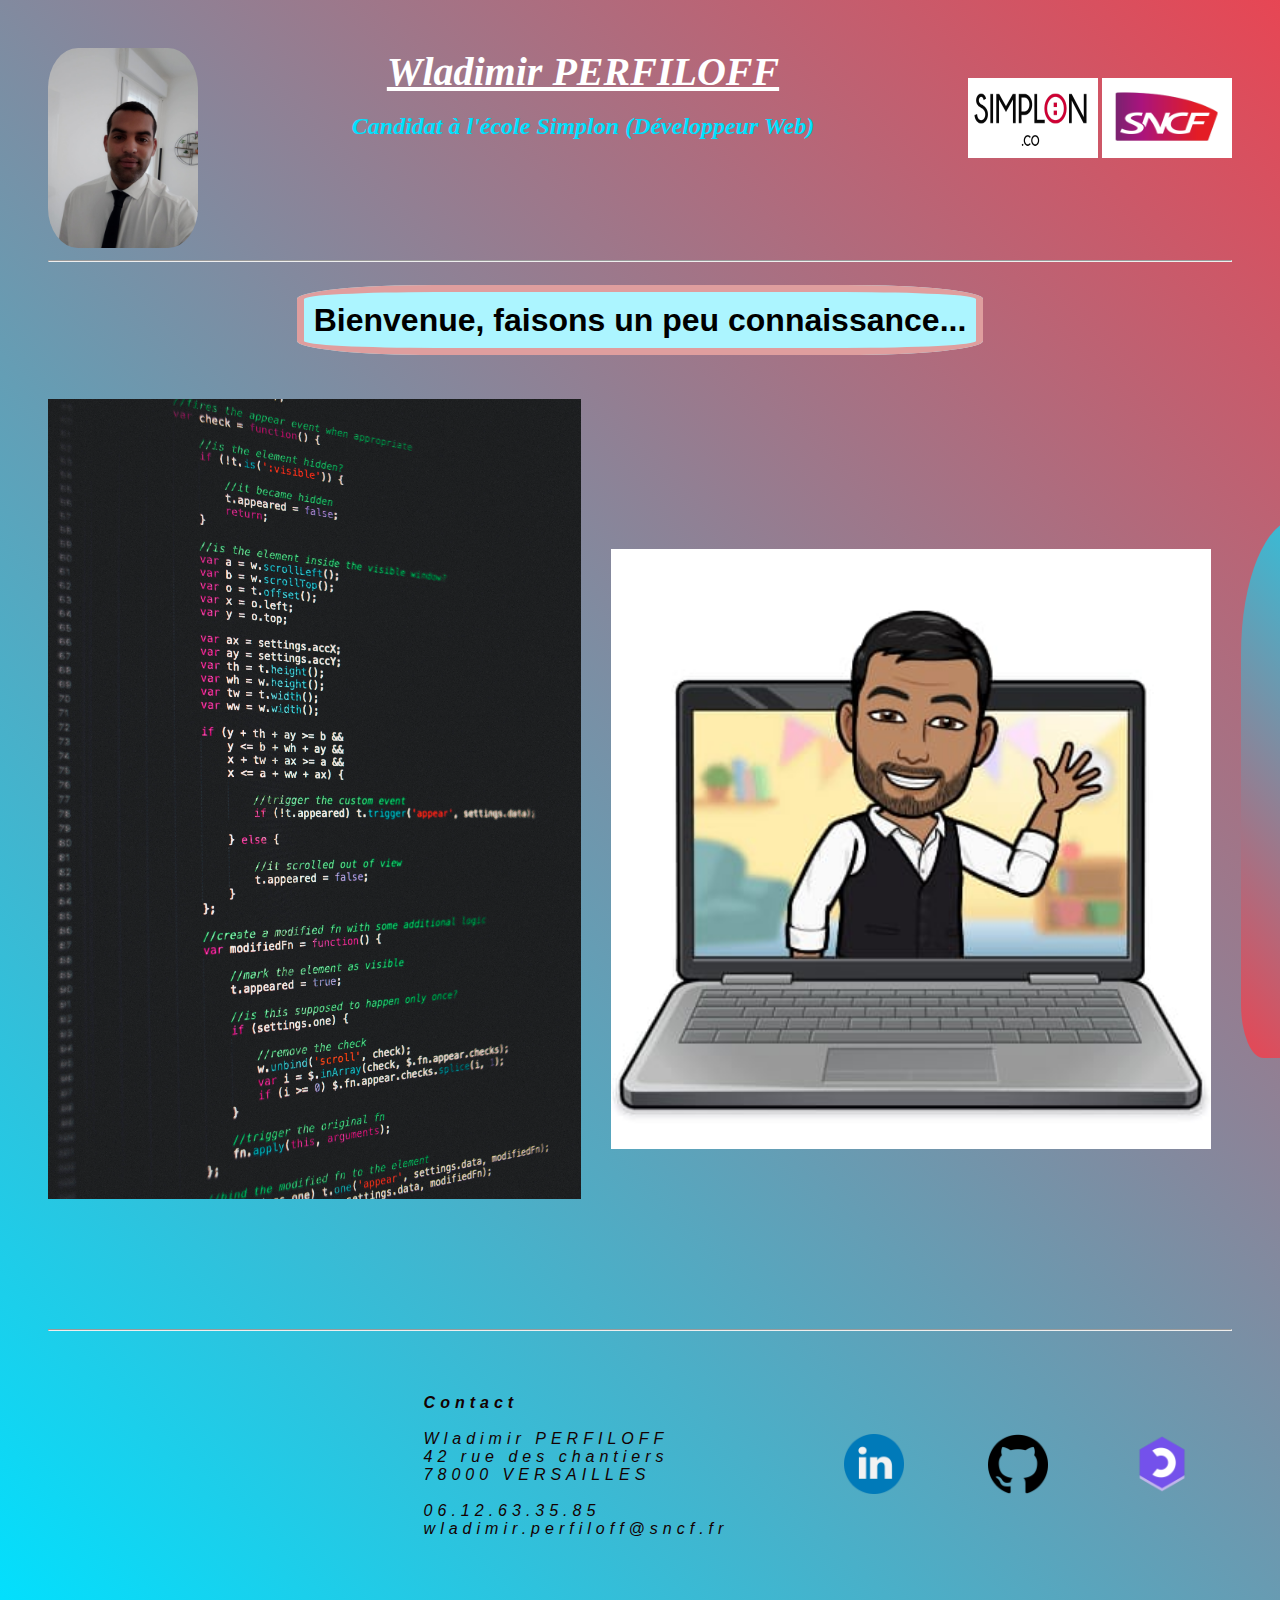
==== commit ddaf95e8: "Update index.html" ====
--- a/index.html
+++ b/index.html
@@ -78,7 +78,7 @@
         </div>
 
         <div class="social">
-            <a href="https://www.linkedin.com/in/wladimir-perfiloff-76b847147/"><img src="img/linkedin.avif" alt="linkedin" class="RS"></a>
+            <a href="https://www.linkedin.com/in/wladimir-perfiloff-76b847147/"><img src="img/linkedin.png" alt="linkedin" class="RS"></a>
             <a href="https://github.com/Wlad-dev/Wlad-dev.github.io"><img src="img/guitHub.png" alt="github" class="RS"></a>
             <a href="https://openclassrooms.com/fr/members/xbh7r9gq9b02"><img src="img/open_class_room.png" alt=" open class room" class="RS"></a>
         </div>
